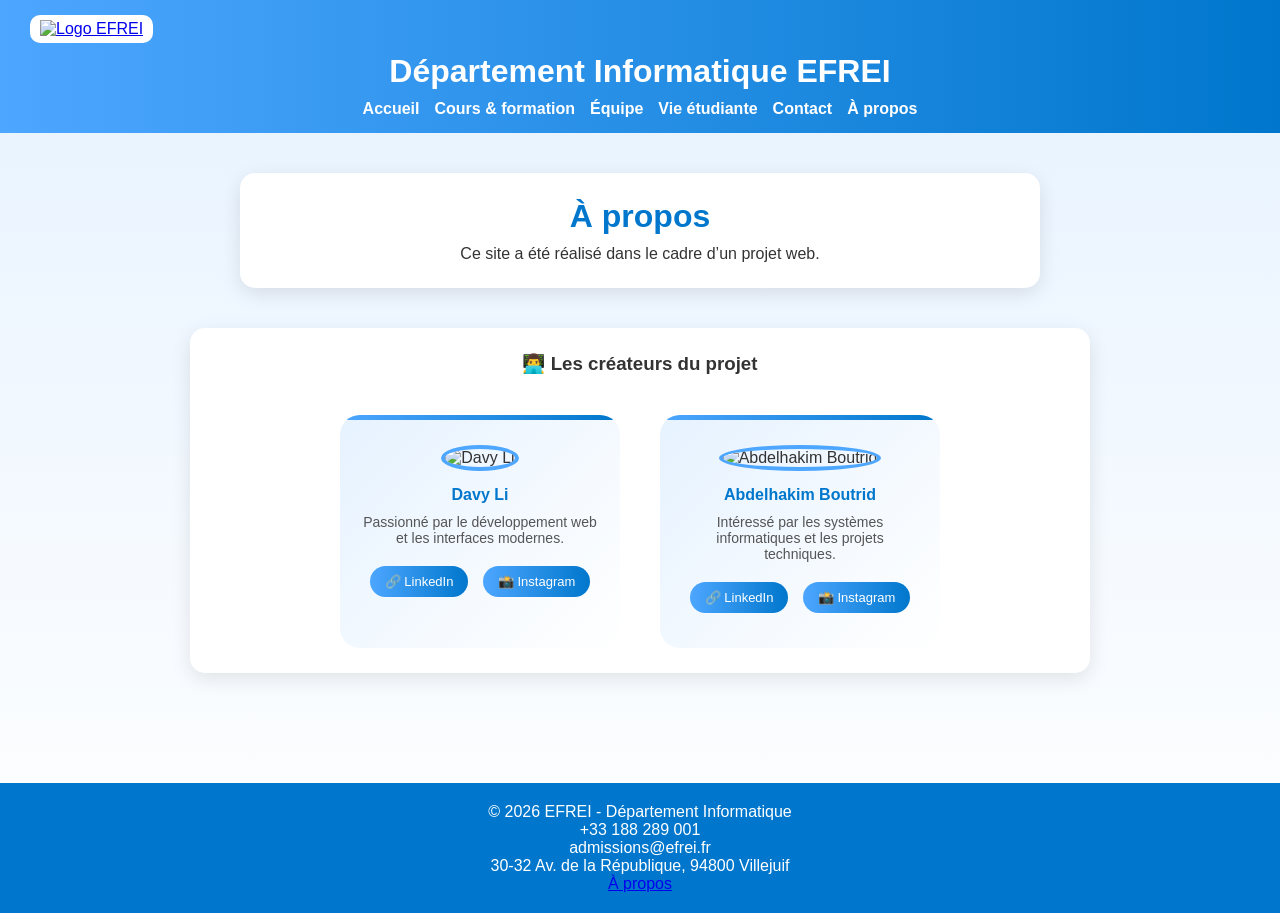
==== html/a_propos.html @ 2f4f13b0 "Rename a_propos.html to html/a_propos.html" ====
<!DOCTYPE html>
<html lang="fr">

<head>
  <meta charset="UTF-8">
  <title>À propos</title>
  <link rel="stylesheet" href="../css/style.css">
</head>

<body>

  <header>
    <div class="logo">
      <a href="index.html">
        <img src="../image/efrei.png" alt="Logo EFREI">
      </a>
    </div>
    <h1>Département Informatique EFREI</h1>
    <nav>
      <a href="index.html">Accueil</a>
      <a href="cours_formation.html">Cours & formation</a>
      <a href="equipe_enseignante.html">Équipe</a>
      <a href="vie_etudiante.html">Vie étudiante</a>
      <a href="contact.html">Contact</a>
      <a href="a_propos.html">À propos</a>
    </nav>
  </header>

  <main>

    <section class="introduction">
      <h2>À propos</h2>
      <p>Ce site a été réalisé dans le cadre d’un projet web.</p>
    </section>

    <section class="auteurs">
      <h3>👨‍💻 Les créateurs du projet</h3>

      <div class="grille-auteurs">

        <!-- Davy -->
        <div class="carte-auteur">
          <img src="../image/davy.png" alt="Davy Li">
          <h4>Davy Li</h4>
          <p>Passionné par le développement web et les interfaces modernes.</p>

          <div class="reseaux">
            <a href="https://linkedin.com" target="_blank">🔗 LinkedIn</a>
            <a href="https://instagram.com" target="_blank">📸 Instagram</a>
          </div>
        </div>

        <!-- Abdelhakim -->
        <div class="carte-auteur">
          <img src="../image/abdelhakim.png" alt="Abdelhakim Boutrid">
          <h4>Abdelhakim Boutrid</h4>
          <p>Intéressé par les systèmes informatiques et les projets techniques.</p>

          <div class="reseaux">
            <a href="https://linkedin.com" target="_blank">🔗 LinkedIn</a>
            <a href="https://instagram.com" target="_blank">📸 Instagram</a>
          </div>
        </div>

      </div>

    </section>

  </main>

  <footer>
    <p>© 2026 EFREI - Département Informatique</p>
    <P> +33 188 289 001 <br>
      admissions@efrei.fr <br>
      30-32 Av. de la République, 94800 Villejuif</P>
    <a href="a_propos.html">À propos</a>
  </footer>

  <script src="../js/script.js"></script>

</body>

</html>
---- css/style.css ----
/* ==================== Pour l'index.html ================ */

/* Reset */
* {
  margin: 0;
  padding: 0;
  box-sizing: border-box;
  font-family: 'Segoe UI', Arial, sans-serif;
}

/* Fond */
body {
  background: linear-gradient(to bottom, #e6f2ff, #ffffff);
  color: #333;
}

/* HEADER */
header {
  background: linear-gradient(90deg, #4da6ff, #0077cc);
  color: white;
  padding: 15px 30px;
  display: flex;
  align-items: center;
  justify-content: space-between;
  flex-wrap: wrap;
}

header h1 {
  flex: 1 100%;
  text-align: center;
  margin: 10px 0;
}

.logo {
  background: white;
  padding: 5px 10px;
  border-radius: 10px;
  display: flex;
  align-items: center;
}

.logo img {
  height: 55px;
}

/* NAV */

nav {
  display: flex;
  justify-content: center;
  width: 100%;
  flex-basis: 100%;
  gap: 15px;
}

nav a {
  color: white;
  margin: 0;
  text-decoration: none;
  font-weight: bold;
}

nav a:hover {
  text-decoration: underline;
}

/* MAIN */
main {
  padding: 40px;
  text-align: center;
}

/* INTRO */
.introduction {
  max-width: 800px;
  margin: auto;
  margin-bottom: 40px;
}

.introduction h2 {
  color: #0077cc;
  font-size: 32px;
  margin-bottom: 10px;
}

/* SECTIONS */
section {
  max-width: 900px;
  margin: 30px auto;
  background: white;
  padding: 25px;
  border-radius: 15px;
  box-shadow: 0 6px 20px rgba(0,0,0,0.1);
}

/* CAROUSEL */
.carousel {
  max-width: 700px;
  margin: auto;
}

.conteneur-images {
  overflow: hidden;
  border-radius: 15px;
  height: 350px;
}

.images {
  display: flex;
  transition: transform 0.5s ease;
}

.images img {
  width: 100%;
  flex-shrink: 0;
  height: 350px;
  object-fit: cover;
  transition: transform 0.3s;
}

.images img:hover {
  transform: scale(1.05);
}

/* INPUT */
.carousel input {
  display: none;
}

/* SLIDE */
#img1:checked ~ .conteneur-images .images {
  transform: translateX(0%);
}

#img2:checked ~ .conteneur-images .images {
  transform: translateX(-100%);
}

#img3:checked ~ .conteneur-images .images {
  transform: translateX(-200%);
}

/* NAV POINTS */
.navigation {
  display: flex;
  justify-content: center;
  margin-top: 10px;
}

.navigation label {
  width: 12px;
  height: 12px;
  background: #4da6ff;
  border-radius: 50%;
  margin: 5px;
  cursor: pointer;
}

/* POINT ACTIF */
input#img1:checked ~ .navigation label[for="img1"],
input#img2:checked ~ .navigation label[for="img2"],
input#img3:checked ~ .navigation label[for="img3"] {
  background: #0077cc;
  transform: scale(1.2);
}

/* CHIFFRES */
.chiffres ul {
  display: flex;
  justify-content: space-around;
  flex-wrap: wrap;
  margin-top: 20px;
}

.chiffres li {
  background: #e6f2ff;
  padding: 15px;
  border-radius: 10px;
  min-width: 150px;
  font-weight: bold;
  margin: 5px;
}

/* ACTUS */
.actualites li {
  margin: 10px auto;
}

/* Retirer les points aux débuts */
.chiffres ul,
.actualites ul {
  list-style: none;
  padding: 0;
}

/* BOUTONS */
.liens-rapides a {
  display: inline-block;
  margin: 10px;
  padding: 12px 20px;
  background: linear-gradient(90deg, #4da6ff, #0077cc);
  color: white;
  border-radius: 30px;
  text-decoration: none;
  transition: 0.3s;
}

.liens-rapides a:hover {
  transform: scale(1.05);
}

/* FOOTER */
footer {
  background: #0077cc;
  color: white;
  text-align: center;
  padding: 20px;
  margin-top: 40px;
}

/* RESPONSIVE */
@media (max-width: 768px) {

  header {
    flex-direction: column;
    text-align: center;
  }

  nav {
    margin-top: 10px;
  }

  .chiffres ul {
    flex-direction: column;
    gap: 10px;
  }

  .images img {
    height: 250px;
  }

}

/* ============================== Pour cours_formation.html =============================*/

.menu-formations {
  text-align: center;
  margin: 30px;
}

.menu-formations button {
  margin: 10px;
  padding: 12px 20px;
  border: none;
  border-radius: 30px;
  background: #4da6ff;
  color: white;
  cursor: pointer;
  transition: 0.3s;
}

.menu-formations button:hover {
  background: #0077cc;
}

/* cacher contenu */
.contenu {
  display: none;
}

/* afficher actif */
.contenu.actif {
  display: block;
}

section ul {
  list-style: none;
  padding: 0;
  margin-top: 15px;
}

section li {
  background: #e6f2ff;
  margin: 8px auto;
  padding: 10px;
  border-radius: 8px;
  max-width: 400px;
}

.calendrier {
  width: 100%;
  max-width: 500px;
  margin: 20px auto;
  border-collapse: collapse;
  border-radius: 10px;
  overflow: hidden;
}

.calendrier th {
  background: linear-gradient(90deg, #4da6ff, #0077cc);
  color: white;
  padding: 12px;
}

.calendrier td {
  padding: 12px;
  background: #f5f9ff;
}

.calendrier tr:nth-child(even) td {
  background: #e6f2ff;
}

.calendrier tr:hover td {
  background: #d4edff;
}


/* ================ Pour equipe_enseignantee.html =============*/

/* grille */
.grille-profs {
  display: grid;
  grid-template-columns: repeat(auto-fit, minmax(220px, 1fr));
  gap: 20px;
  margin: 40px auto;
  max-width: 900px;
}

/* carte */
.carte-prof {
  background: white;
  border-radius: 15px;
  padding: 20px;
  text-align: center;
  box-shadow: 0 6px 20px rgba(0,0,0,0.1);
  transition: transform 0.3s, box-shadow 0.3s;
}

.carte-prof:hover {
  transform: translateY(-5px);
  box-shadow: 0 10px 30px rgba(0,0,0,0.2);
}

/* image */
.carte-prof img {
  width: 100%;
  height: 180px;
  object-fit: cover;
  border-radius: 10px;
  margin-bottom: 10px;
}

/* texte */
.carte-prof h3 {
  color: #0077cc;
  margin: 10px 0 5px;
}

.carte-prof p {
  font-size: 14px;
  color: #555;
}

.grille-theses {
  display: grid;
  grid-template-columns: repeat(auto-fit, minmax(250px, 1fr));
  gap: 20px;
  margin-top: 30px;
}

.carte-these {
  background: white;
  padding: 20px;
  border-radius: 15px;
  box-shadow: 0 6px 20px rgba(0,0,0,0.1);
  transition: 0.3s;
  text-align: left;
  position: relative;
}

.carte-these:hover {
  transform: translateY(-5px);
  box-shadow: 0 10px 30px rgba(0,0,0,0.2);
}

/* année en badge */
.annee {
  position: absolute;
  top: 15px;
  right: 15px;
  background: #4da6ff;
  color: white;
  padding: 5px 10px;
  border-radius: 10px;
  font-size: 12px;
}

/* titre */
.carte-these h3 {
  color: #0077cc;
  font-size: 16px;
  margin-bottom: 10px;
}

/* auteur */
.auteur {
  font-size: 14px;
  font-weight: bold;
  color: #555;
}

/*=========================== pour contact.html ===========================*/

/* container */
.contact-container {
  display: flex;
  justify-content: space-around;
  gap: 30px;
  flex-wrap: wrap;
  margin-top: 30px;
}

/* sections */
.formulaire, .admissions {
  background: white;
  padding: 25px;
  border-radius: 15px;
  box-shadow: 0 6px 20px rgba(0,0,0,0.1);
  width: 350px;
}

/* titres */
.formulaire h3, .admissions h3 {
  margin-bottom: 15px;
  color: #0077cc;
}

/* inputs */
form input,
form textarea,
form select {
  width: 100%;
  margin: 10px 0;
  padding: 10px;
  border-radius: 8px;
  border: 1px solid #ccc;
}

/* textarea */
form textarea {
  height: 100px;
  resize: none;
}

/* bouton */
form button {
  width: 100%;
  padding: 10px;
  background: linear-gradient(90deg, #4da6ff, #0077cc);
  color: white;
  border: none;
  border-radius: 25px;
  cursor: pointer;
  transition: 0.3s;
}

form button:hover {
  transform: scale(1.05);
}

/* bloc FAQ */
.faq {
  max-width: 800px;
  margin: 40px auto;
}

/* item */
.faq-item {
  background: white;
  margin: 10px 0;
  padding: 15px;
  border-radius: 10px;
  box-shadow: 0 5px 15px rgba(0,0,0,0.1);
}

/* cacher checkbox */
.faq-item input {
  display: none;
}

/* question */
.faq-item label {
  display: block;
  font-weight: bold;
  cursor: pointer;
  color: #0077cc;
  position: relative;
}

/* icône + */
.faq-item label::after {
  content: "+";
  position: absolute;
  right: 0;
}

/* réponse cachée */
.faq-item p {
  max-height: 0;
  overflow: hidden;
  transition: 0.3s;
  margin-top: 10px;
}

/* afficher réponse */
.faq-item input:checked ~ p {
  max-height: 200px;
}

/* changer + en - */
.faq-item input:checked + label::after {
  content: "-";
}

/* message desuccès quand c'est bien envoyé*/
.message-succes {
  display: none;
  margin-top: 10px;
  padding: 10px;
  background: #d4edff;
  color: #0077cc;
  border-radius: 8px;
  font-weight: bold;
  text-align: center;
}

/* ======================= pour vie_etudiante.html ================ */

/* grille */
.grille-installations {
  display: grid;
  grid-template-columns: repeat(auto-fit, minmax(250px, 1fr));
  gap: 20px;
  margin-top: 30px;
}

/* carte */
.carte-installation {
  background: white;
  border-radius: 15px;
  padding: 20px;
  text-align: center;
  box-shadow: 0 6px 20px rgba(0,0,0,0.1);
  transition: transform 0.3s, box-shadow 0.3s;
}

.carte-installation:hover {
  transform: translateY(-5px);
  box-shadow: 0 10px 30px rgba(0,0,0,0.2);
}

/* image */
.carte-installation img {
  width: 100%;
  height: 180px;
  object-fit: cover;
  border-radius: 10px;
  margin-bottom: 10px;
}

/* titre */
.carte-installation h3 {
  color: #0077cc;
  margin: 10px 0;
}

/* texte */
.carte-installation p {
  font-size: 14px;
  color: #555;
}




/* grille */
.grille-asso {
  display: grid;
  grid-template-columns: repeat(auto-fit, minmax(220px, 1fr));
  gap: 25px;
  margin-top: 30px;
}

/* carte */
.carte-asso {
  background: linear-gradient(135deg, #e6f2ff, #ffffff);
  border-radius: 20px;
  padding: 25px;
  text-align: center;
  transition: 0.3s;
  position: relative;
  overflow: hidden;
}

/* effet hover */
.carte-asso:hover {
  transform: translateY(-8px);
  box-shadow: 0 15px 30px rgba(0,0,0,0.2);
}

/* icône */
.icone {
  font-size: 40px;
  margin-bottom: 10px;
}

/* titre */
.carte-asso h3 {
  color: #0077cc;
  margin-bottom: 10px;
}

/* texte */
.carte-asso p {
  font-size: 14px;
  color: #555;
}




.liste-temoignages {
  max-width: 800px;
  margin: 30px auto;
  text-align: left;
}

.liste-temoignages blockquote {
  position: relative;
  background: #f5f9ff;
  border-left: 5px solid #4da6ff;
  margin: 20px 0;
  padding: 20px 25px;
  border-radius: 10px;
  font-style: italic;
  transition: 0.3s;
}

.liste-temoignages blockquote:hover {
  background: #e6f2ff;
}

/* auteur */
.liste-temoignages span {
  display: block;
  margin-top: 10px;
  font-style: normal;
  font-weight: bold;
  color: #0077cc;
}

/* guillemets décoratifs */
.liste-temoignages blockquote::before {
  content: "“";
  font-size: 50px;
  color: #4da6ff;
  position: absolute;
  top: -10px;
  left: 10px;
}


/*=================== a_propos ====================*/

.grille-auteurs {
  display: flex;
  justify-content: center;
  gap: 40px;
  margin-top: 40px;
  flex-wrap: wrap;
}

/* carte */
.carte-auteur {
  background: linear-gradient(135deg, #e6f2ff, #ffffff);
  border-radius: 20px;
  padding: 30px 20px;
  width: 280px;
  text-align: center;
  position: relative;
  overflow: hidden;
  transition: 0.3s;
}

/* effet hover */
.carte-auteur:hover {
  transform: translateY(-10px);
  box-shadow: 0 20px 40px rgba(0,0,0,0.2);
}

/* photo */
.carte-auteur img {
  width: 120px;
  height: 120px;
  border-radius: 50%;
  object-fit: cover;
  border: 4px solid #4da6ff;
  margin-bottom: 15px;
}

/* nom */
.carte-auteur h4 {
  color: #0077cc;
  margin-bottom: 10px;
}

/* description */
.carte-auteur p {
  font-size: 14px;
  color: #555;
  margin-bottom: 15px;
}

/* réseaux */
.reseaux a {
  display: inline-block;
  margin: 5px;
  padding: 8px 15px;
  border-radius: 25px;
  background: linear-gradient(90deg, #4da6ff, #0077cc);
  color: white;
  text-decoration: none;
  font-size: 13px;
  transition: 0.3s;
}

.reseaux a:hover {
  transform: scale(1.1);
}

/* ligne décorative */
.carte-auteur::before {
  content: "";
  position: absolute;
  width: 100%;
  height: 5px;
  background: linear-gradient(90deg, #4da6ff, #0077cc);
  top: 0;
  left: 0;
}
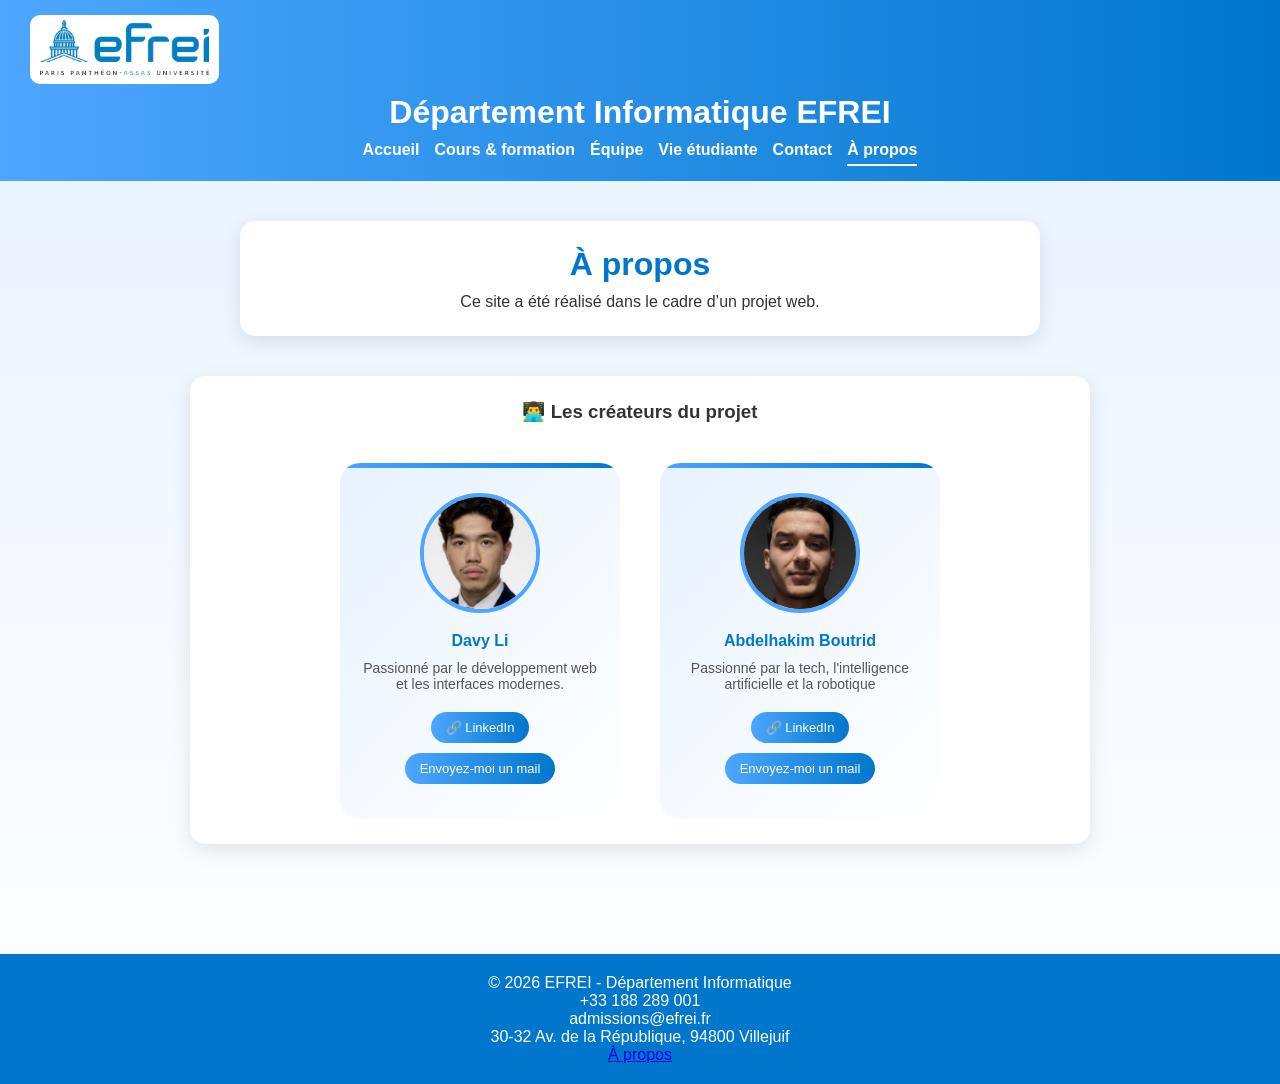
==== commit 2f606d35: "mise a jour de fonctionalité et liens" ====
--- a/html/a_propos.html
+++ b/html/a_propos.html
@@ -45,8 +45,8 @@
           <p>Passionné par le développement web et les interfaces modernes.</p>
 
           <div class="reseaux">
-            <a href="https://linkedin.com" target="_blank">🔗 LinkedIn</a>
-            <a href="https://instagram.com" target="_blank">📸 Instagram</a>
+            <a href="https://www.linkedin.com/in/davy-li-a991a2356/" target="_blank">🔗 LinkedIn</a>
+            <a href="davy.li@efrei.net">Envoyez-moi un mail</a>
           </div>
         </div>
 
@@ -54,11 +54,11 @@
         <div class="carte-auteur">
           <img src="../image/abdelhakim.png" alt="Abdelhakim Boutrid">
           <h4>Abdelhakim Boutrid</h4>
-          <p>Intéressé par les systèmes informatiques et les projets techniques.</p>
+          <p>Passionné par la tech, l'intelligence artificielle et la robotique</p>
 
           <div class="reseaux">
-            <a href="https://linkedin.com" target="_blank">🔗 LinkedIn</a>
-            <a href="https://instagram.com" target="_blank">📸 Instagram</a>
+            <a href="https://www.linkedin.com/in/hakim-boutrid/" target="_blank">🔗 LinkedIn</a>
+            <a href="mailto:abdelhakim.boutrid@efrei.net">Envoyez-moi un mail</a>
           </div>
         </div>
 
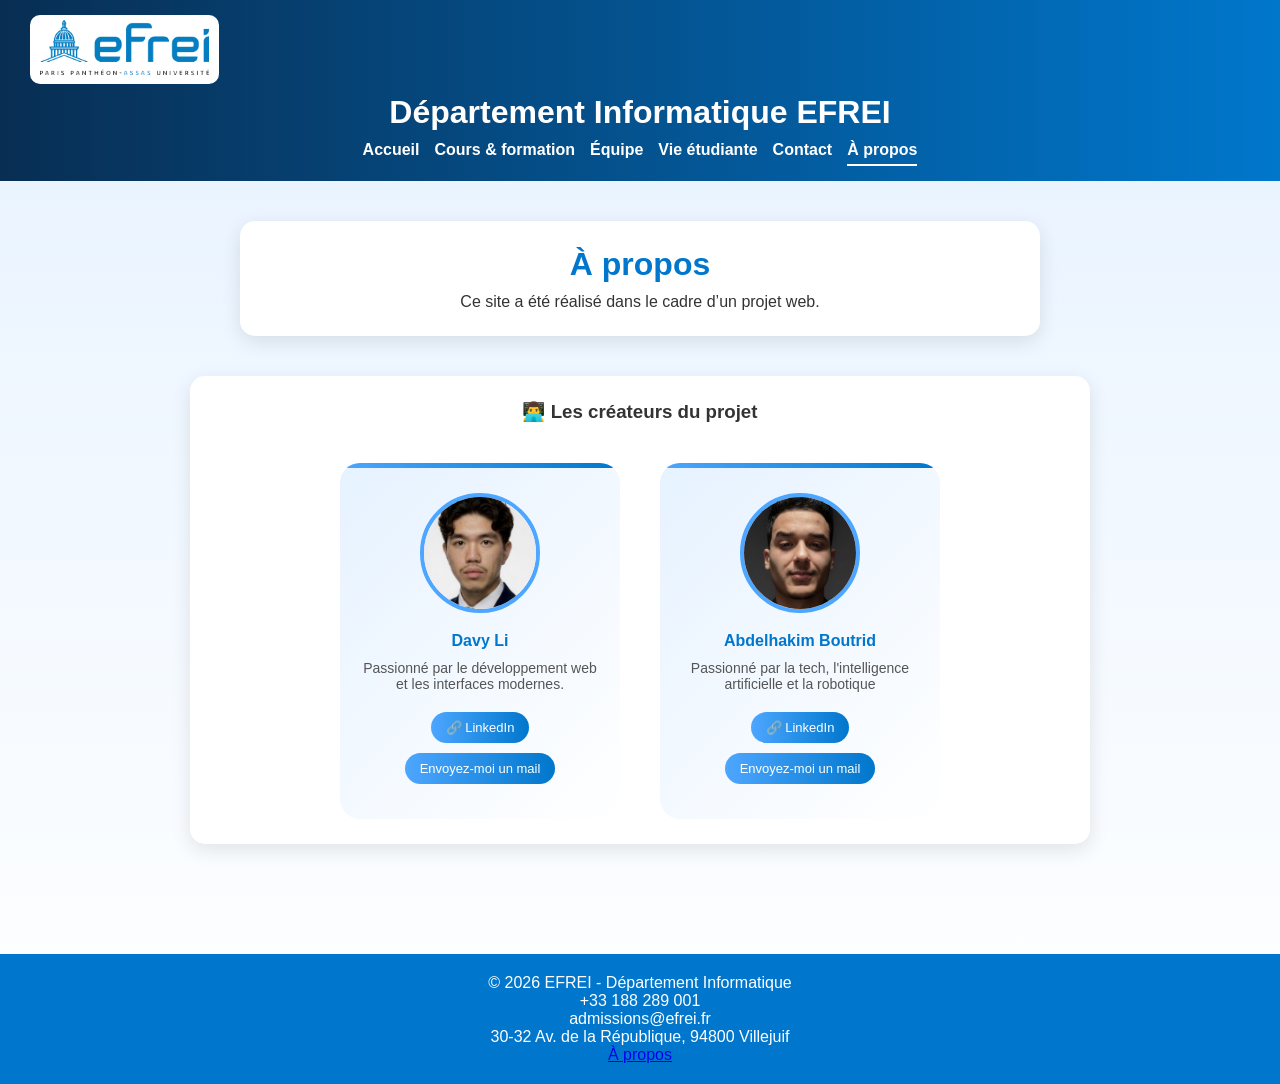
==== commit cbfcbaa0: "amélioration du designe de la section a propo et changement de celui du footer" ====
--- a/html/a_propos.html
+++ b/html/a_propos.html
@@ -46,8 +46,7 @@
 
           <div class="reseaux">
             <a href="https://www.linkedin.com/in/davy-li-a991a2356/" target="_blank">🔗 LinkedIn</a>
-            <a href="davy.li@efrei.net">Envoyez-moi un mail</a>
-          </div>
+            <a href="mailto:davy.li@efrei.net">Envoyez-moi un mail</a>          </div>
         </div>
 
         <!-- Abdelhakim -->
--- a/css/style.css
+++ b/css/style.css
@@ -16,7 +16,7 @@
 
 /* HEADER */
 header {
-  background: linear-gradient(90deg, #4da6ff, #0077cc);
+  background: linear-gradient(90deg, #082e53, #0077cc);
   color: white;
   padding: 15px 30px;
   display: flex;
@@ -749,3 +749,134 @@
   top: 0;
   left: 0;
 }
+
+
+
+
+
+/*========== le footer ====================*/
+
+.footer-premium {
+  background: linear-gradient(90deg, #082e53, #0077cc);
+  color: #ffffff;
+  padding: 60px 20px;
+  font-family: Arial, sans-serif;
+}
+
+.footer-container {
+  max-width: 1100px;
+  margin: 0 auto;
+  display: flex;
+  justify-content: space-between;
+  align-items: center;
+  flex-wrap: wrap;
+  gap: 30px;
+}
+
+.footer-col {
+  flex: 1;
+  min-width: 250px;
+  text-align: center;
+}
+
+/* Colonne de gauche (Texte) */
+.footer-col h3 {
+  font-size: 1.2rem;
+  margin-bottom: 10px;
+  text-transform: uppercase;
+  letter-spacing: 1px;
+}
+
+.footer-col p {
+  font-size: 0.9rem;
+  color: #cccccc; /* Gris clair pour le texte secondaire */
+  margin: 5px 0;
+}
+
+/* Colonne centrale (Logo) */
+.footer-logo img {
+  width: 120px;
+  filter: brightness(0) invert(1); /* Force le logo en blanc si besoin */
+  margin-bottom: 15px;
+}
+
+.copyright {
+  font-size: 0.8rem;
+  color: #666666;
+}
+
+/* Colonne de droite (Liens) */
+.footer-col a {
+  display: block;
+  color: #ffffff;
+  text-decoration: none;
+  margin: 8px 0;
+  font-size: 0.9rem;
+  transition: color 0.3s;
+}
+
+.footer-col a:hover {
+  color: #0078d7; /* Bleu EFREI au survol */
+}
+
+
+
+
+
+/* ============ce qui concerne la carte ======================*/
+.carte-section {
+  max-width: 900px;
+  margin: 30px auto;
+  background: white;
+  padding: 25px;
+  border-radius: 15px;
+  box-shadow: 0 6px 20px rgba(0,0,0,0.1);
+  text-align: center;
+}
+ 
+/* Le titre de la section */
+.carte-section h3 {
+  color: #0077cc;
+  margin-bottom: 10px;
+}
+ 
+/* Le texte sous le titre */
+.carte-section p {
+  margin-bottom: 15px;
+  color: #555;
+}
+ 
+/* La div qui accueille la carte Leaflet */
+#map {
+  height: 400px;        
+  border-radius: 12px;    
+  border: 2px solid #4da6ff; 
+}
+ 
+/* RESPONSIVE */
+@media (max-width: 768px) {
+ 
+  header {
+    flex-direction: column;
+    text-align: center;
+  }
+ 
+  nav {
+    margin-top: 10px;
+  }
+ 
+  .chiffres ul {
+    flex-direction: column;
+    gap: 10px;
+  }
+ 
+  .images img {
+    height: 250px;
+  }
+ 
+  /* La carte prend moins de hauteur sur mobile */
+  #map {
+    height: 280px;
+  }
+ 
+}
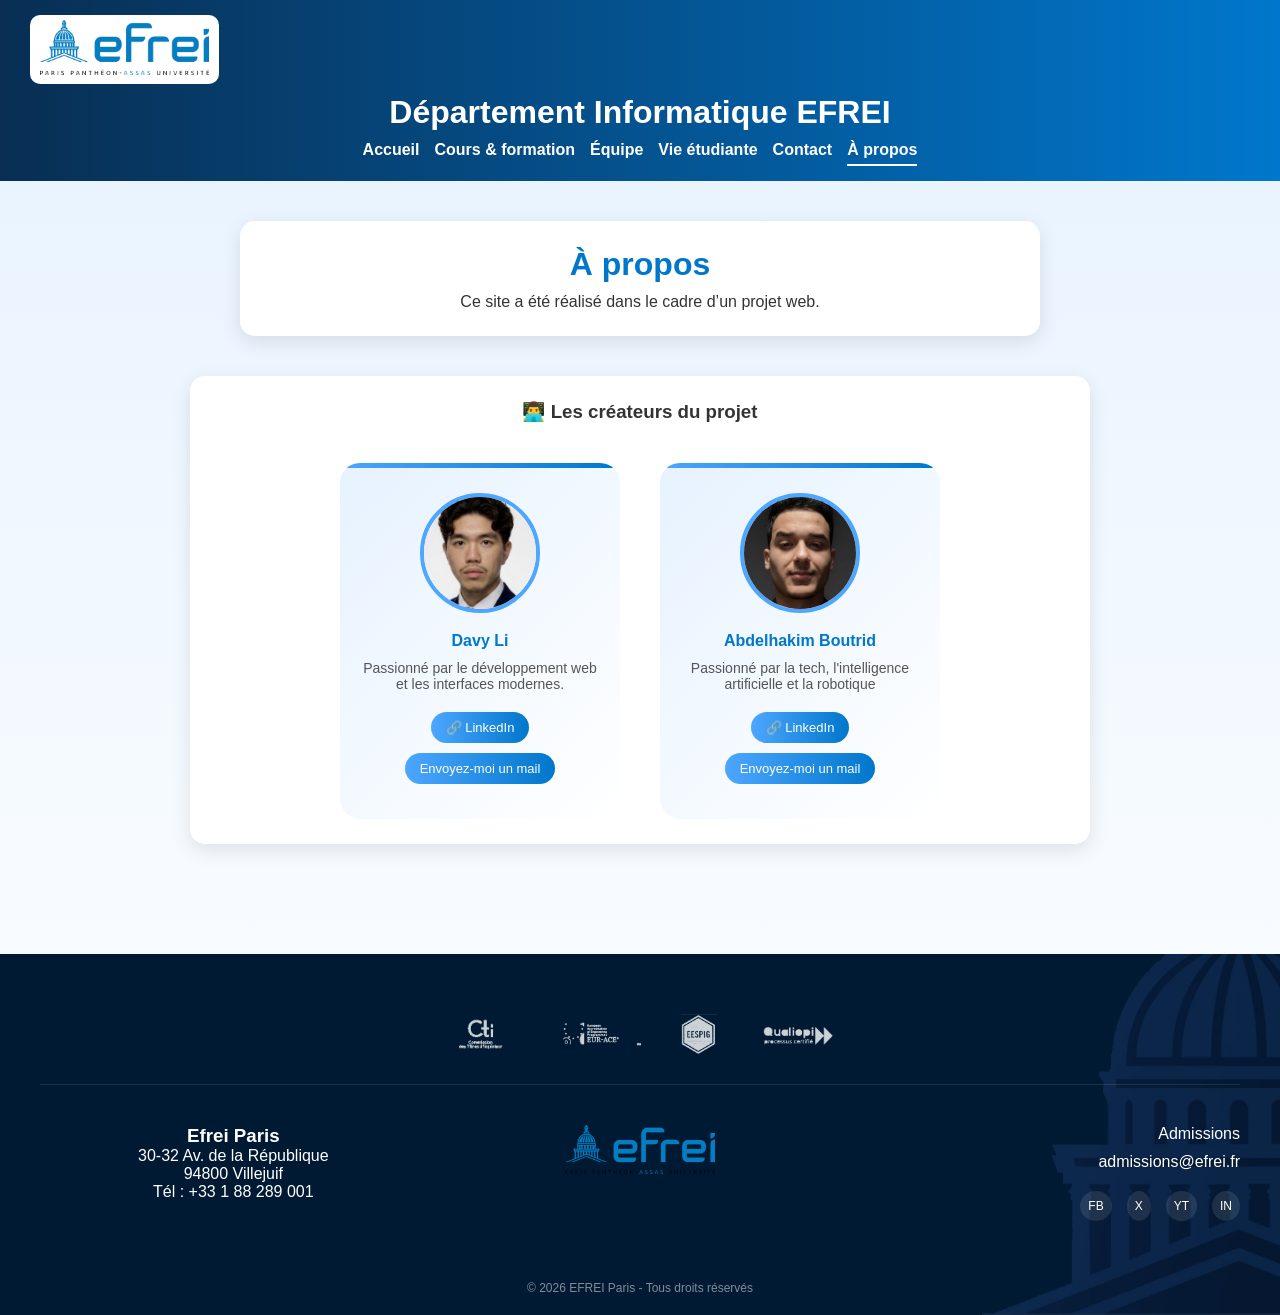
==== commit 46269fec: "ajoute du footer pour tout les pages" ====
--- a/html/a_propos.html
+++ b/html/a_propos.html
@@ -67,13 +67,47 @@
 
   </main>
 
-  <footer>
-    <p>© 2026 EFREI - Département Informatique</p>
-    <P> +33 188 289 001 <br>
-      admissions@efrei.fr <br>
-      30-32 Av. de la République, 94800 Villejuif</P>
-    <a href="a_propos.html">À propos</a>
-  </footer>
+  <footer class="footer-premium">
+  <div class="footer-container">
+    
+    <!-- Ligne 1 : Les Certifications (Style ESILV/EFREI) -->
+    <div class="footer-certs">
+      <img src="../image/cert_cti.png" alt="CTI">
+      <img src="../image/cert_eurace.png" alt="EUR-ACE">
+      <img src="../image/cert_eespig.png" alt="EESPIG">
+      <img src="../image/cert_qualiopi.png" alt="Qualiopi">
+    </div>
+
+    <hr class="footer-separator">
+
+    <!-- Ligne 2 : Infos principales -->
+    <div class="footer-main">
+      <div class="footer-col">
+        <h3>Efrei Paris</h3>
+        <p>30-32 Av. de la République</p>
+        <p>94800 Villejuif</p>
+        <p>Tél : +33 1 88 289 001</p>
+      </div>
+
+      <div class="footer-col logo-center">
+        <img src="../image/efrei.png" alt="Logo EFREI" class="main-logo">
+      </div>
+
+      <div class="footer-col links-right">
+        <a href="contact.html">Admissions</a>
+        <a href="mailto:admissions@efrei.fr">admissions@efrei.fr</a>
+        <div class="footer-socials">
+          <a href="#">FB</a> <a href="#">X</a> <a href="#">YT</a> <a href="#">IN</a>
+        </div>
+      </div>
+    </div>
+
+    <!-- Ligne 3 : Copyright -->
+    <div class="footer-bottom">
+      <p>© 2026 EFREI Paris - Tous droits réservés</p>
+    </div>
+  </div>
+</footer>
 
   <script src="../js/script.js"></script>
 
--- a/css/style.css
+++ b/css/style.css
@@ -757,71 +757,102 @@
 /*========== le footer ====================*/
 
 .footer-premium {
-  background: linear-gradient(90deg, #082e53, #0077cc);
+  background-color: #001a33; /* Bleu très foncé EFREI */
+  background-image: url('../image/structure_dome.png'); /* Ton image de dôme */
+  background-repeat: no-repeat;
+  background-position: right bottom; /* Positionne le dôme comme sur l'image */
+  background-size: contain;
   color: #ffffff;
-  padding: 60px 20px;
-  font-family: Arial, sans-serif;
+  padding: 60px 20px 20px 20px;
+  font-family: 'Arial', sans-serif;
 }
 
 .footer-container {
-  max-width: 1100px;
+  max-width: 1200px;
   margin: 0 auto;
+}
+
+/* Style des Certifications */
+.footer-certs {
+  display: flex;
+  justify-content: center;
+  align-items: center;
+  gap: 40px;
+  flex-wrap: wrap;
+  margin-bottom: 30px;
+  filter: brightness(0) invert(1); /* Rend les logos tout blancs */
+  opacity: 0.8;
+}
+
+.footer-certs img {
+  height: 40px;
+}
+
+.footer-separator {
+  border: 0;
+  border-top: 1px solid rgba(255, 255, 255, 0.1);
+  margin-bottom: 40px;
+}
+
+/* Alignement principal */
+.footer-main {
   display: flex;
   justify-content: space-between;
-  align-items: center;
+  align-items: flex-start;
   flex-wrap: wrap;
-  gap: 30px;
+  gap: 20px;
 }
 
 .footer-col {
   flex: 1;
-  min-width: 250px;
-  text-align: center;
-}
-
-/* Colonne de gauche (Texte) */
-.footer-col h3 {
-  font-size: 1.2rem;
+  min-width: 200px;
+}
+
+.logo-center {
+  text-align: center;
+}
+
+.main-logo {
+  width: 150px;
+}
+
+.links-right {
+  text-align: right;
+}
+
+.links-right a {
+  display: block;
+  color: white;
+  text-decoration: none;
   margin-bottom: 10px;
-  text-transform: uppercase;
-  letter-spacing: 1px;
-}
-
-.footer-col p {
-  font-size: 0.9rem;
-  color: #cccccc; /* Gris clair pour le texte secondaire */
-  margin: 5px 0;
-}
-
-/* Colonne centrale (Logo) */
-.footer-logo img {
-  width: 120px;
-  filter: brightness(0) invert(1); /* Force le logo en blanc si besoin */
-  margin-bottom: 15px;
-}
-
-.copyright {
-  font-size: 0.8rem;
-  color: #666666;
-}
-
-/* Colonne de droite (Liens) */
-.footer-col a {
-  display: block;
-  color: #ffffff;
-  text-decoration: none;
-  margin: 8px 0;
-  font-size: 0.9rem;
-  transition: color 0.3s;
-}
-
-.footer-col a:hover {
-  color: #0078d7; /* Bleu EFREI au survol */
-}
-
-
-
-
+}
+
+/* Réseaux Sociaux */
+.footer-socials {
+  margin-top: 20px;
+  display: flex;
+  justify-content: flex-end;
+  gap: 15px;
+}
+
+.footer-socials a {
+  background: rgba(255, 255, 255, 0.1);
+  padding: 8px;
+  border-radius: 50%;
+  font-size: 12px;
+  transition: 0.3s;
+}
+
+.footer-socials a:hover {
+  background: #0078d7;
+}
+
+.footer-bottom {
+  margin-top: 50px;
+  text-align: center;
+  font-size: 12px;
+  color: rgba(255, 255, 255, 0.5);
+}
 
 /* ============ce qui concerne la carte ======================*/
 .carte-section {
